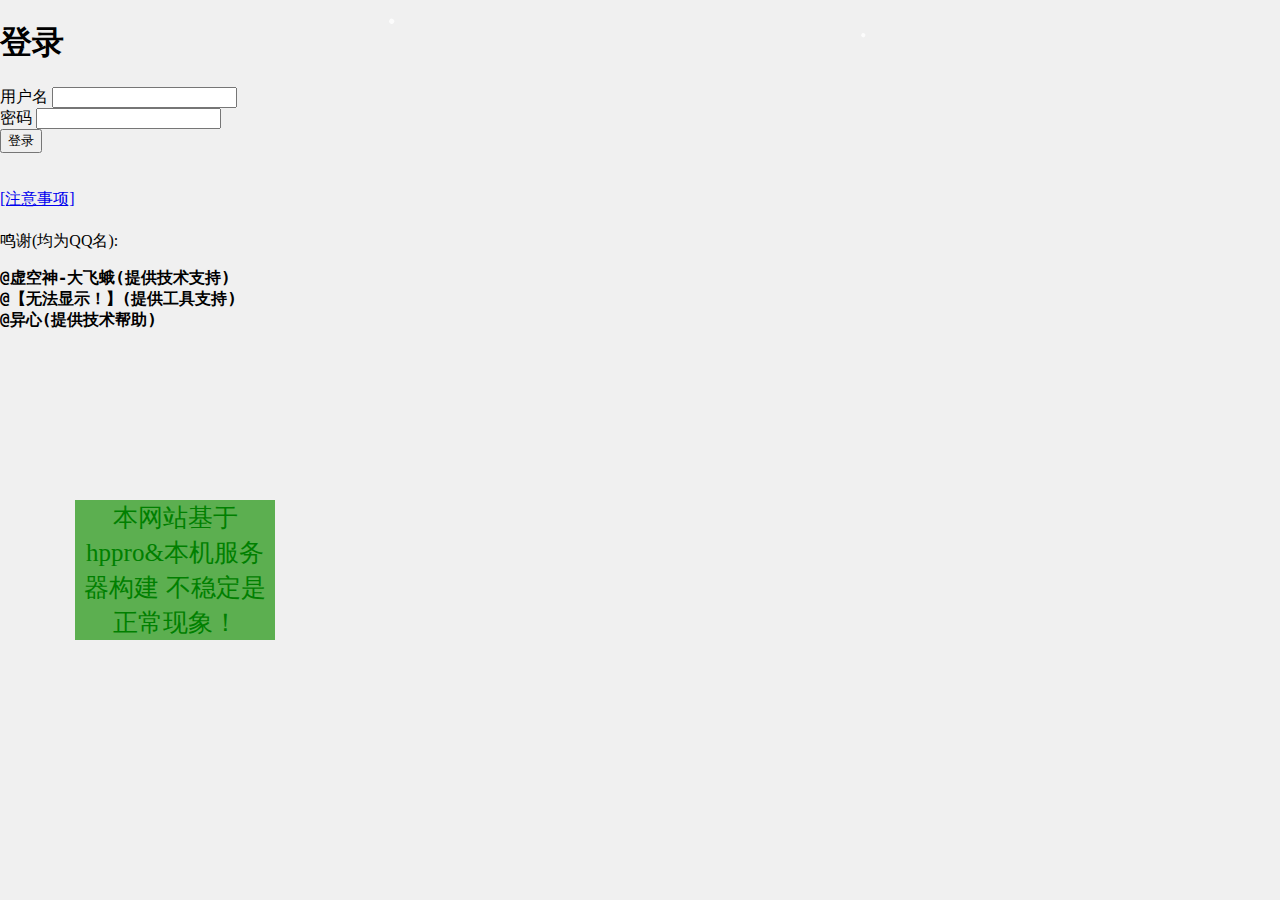
==== index.html @ 875a648f "Add files via upload" ====
<!DOCTYPE html>
<html lang="en">
<head>
    <meta charset="UTF-8">
    <meta name="viewport" content="width=device-width, initial-scale=1.0">
    <title>登录</title>
    <link rel="stylesheet" href="dlul.css">
</head>
<body>
    <div class="login-container">
        <div class="login-form">
            <h1>登录</h1>
            <form id="loginForm">
                <div class="form-group">
                    <label for="username">用户名</label>
                    <input type="text" id="username" name="username" required>
                </div>
                <div class="form-group">
                    <label for="password">密码</label>
                    <input type="password" id="password" name="password" required>
                </div>
                <button type="submit">登录</button>
            </form>
        </div>
    </div>
    <script>
        document.getElementById('loginForm').addEventListener('submit', function(event) {
            event.preventDefault(); // Prevent form from submitting normally
            window.location.href = 'index7.html'; // Redirect to index7.html
        });
    </script>
</body>
</html>

<!DOCTYPE html>
<html lang="en">
<head>
    <meta charset="UTF-8">
    <meta name="viewport" content="width=device-width, initial-scale=1.0">
    <style>
        canvas {
            position: fixed;
            top: 0;
            left: 0;
            pointer-events: none;
            z-index: 999; /* 确保雪花在所有元素之上 */
        }
    </style>
</head>
<body>
    <canvas id="snowCanvas"></canvas>

    <script>
        class Snowflake {
            constructor(x, y, speed, size) {
                this.x = x || Math.random() * window.innerWidth;
                this.y = y || -Math.random() * 1000; // 雪花从顶部外开始
                this.speed = speed || (Math.random() / 4 + 1); // 雪花下落速度
                this.size = size || (Math.random() * 1 + 2); // 调整此处使得雪花稍微大一些
                this.rotation = Math.random() * Math.PI * 2;
            }

            update() {
                this.y += this.speed;
                if (this.y > window.innerHeight) {
                    this.y = -100;
                    this.x = Math.random() * window.innerWidth;
                }
            }

            draw(context) {
                context.save();
                context.translate(this.x, this.y);
                context.rotate(this.rotation);
                context.fillStyle = 'rgba(255, 255, 255, 0.8)';
                context.beginPath();
                context.arc(0, 0, this.size, 0, Math.PI * 2);
                context.closePath();
                context.fill();
                context.restore();
            }
        }

        function initSnowfall() {
            const canvas = document.getElementById('snowCanvas');
            const ctx = canvas.getContext('2d');
            canvas.width = window.innerWidth;
            canvas.height = window.innerHeight;

            const snowflakes = [];
            for (let i = 0; i < 100; i++) { // 根据需要调整雪花数量
                snowflakes.push(new Snowflake());
            }

            function animate() {
                ctx.clearRect(0, 0, canvas.width, canvas.height);

                snowflakes.forEach(snowflake => {
                    snowflake.update();
                    snowflake.draw(ctx);
                });

                requestAnimationFrame(animate);
            }

            animate();
        }

        window.addEventListener('load', initSnowfall);
    </script>
</body>
</html>
  <br>
  <br>
<!DOCTYPE html>
<html>
<head>
    <title>跳转到文章页面</title>
</head>
<body>
    <a href="index8.html">[注意事项]</a>
</body>
</html>
<!DOCTYPE html>
<html>
<head>
  <title>鸣谢(均为QQ名):</title>
  <style>
    #userMessage {
      font-size: 16px; /* 调整字体大小 */
      font-weight: bold; /* 将字体调粗 */
    }
  </style>
</head>
<body>
  <div>
    <h1></h1>
  </div>

  <div>
    <text>鸣谢(均为QQ名):</text>
    <pre id="userMessage"></pre>
  </div>

  <script>
    function displayText(text) {
      var userMessage = document.getElementById('userMessage');
      userMessage.innerHTML = text.replace(/\n/g, "<br>");
    }
    var userText = `@虚空神-大飞蛾(提供技术支持)
@【无法显示！】(提供工具支持)
@异心(提供技术帮助)`;
    displayText(userText);
  </script>
</body>
</html>
  </script>
</body>
</html>
<br>
<!DOCTYPE html>
<html lang="zh-CN">
<head>
    <meta charset="UTF-8">
    <meta name="viewport" content="width=device-width, initial-scale=1.0">
    <title>自定义文字坐标示例</title>
    <style>
        body {
            margin: 0;
            background-color: #f0f0f0;
        }

        .text-container {
            position: absolute;
            left: 75px;
            top: 500px;
            width: 200px;
            height: 140px;
            background-color: #5CAF50;
            text-align: center;
            line-height: 35px;
            font-size: 25px;
            color: green;
        }
    </style>
</head>
<body>
    <div class="text-container">
        本网站基于hppro&本机服务器构建
           不稳定是正常现象！
    </div>
</body>
</html>
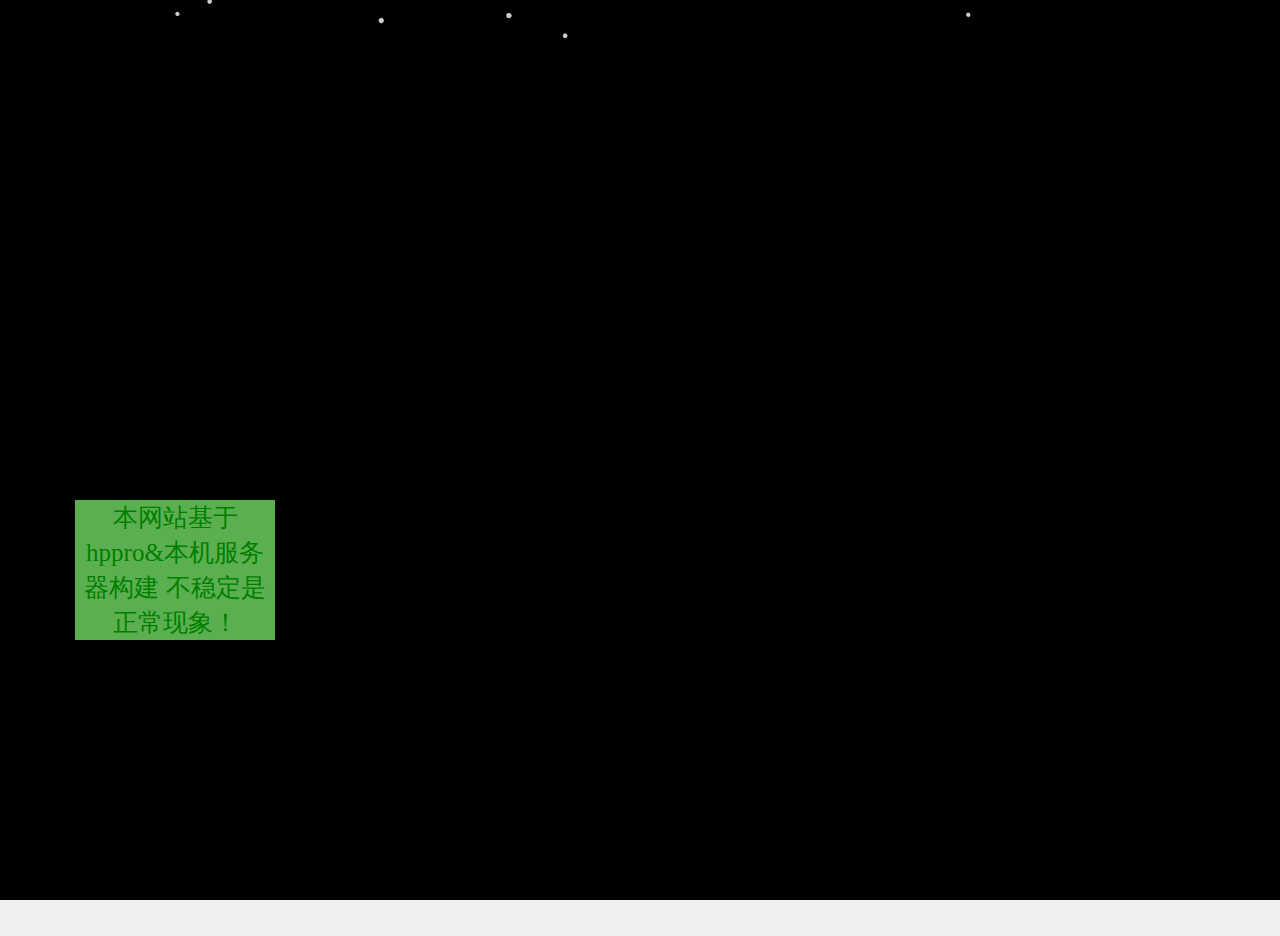
==== commit 3f029498: "Add files via upload" ====
--- a/index.html
+++ b/index.html
@@ -3,31 +3,60 @@
 <head>
     <meta charset="UTF-8">
     <meta name="viewport" content="width=device-width, initial-scale=1.0">
-    <title>登录</title>
-    <link rel="stylesheet" href="dlul.css">
+    <title>登陆</title>
+    <style>
+        body {
+            margin: 0;
+            padding: 0;
+            background-color: black; /* Set background color to black */
+            overflow: hidden; /* Hide scrollbars */
+        }
+        #video-container {
+            position: relative;
+            width: 100vw;
+            height: 100vh;
+            display: flex;
+            align-items: center;
+            justify-content: center;
+            background-color: black; /* Ensure container background is black */
+        }
+        video {
+            position: absolute;
+            top: 10;
+            left: 0;
+            width: 100%;
+            height: 29%;
+            object-fit: cover; /* Cover the container while maintaining aspect ratio */
+        }
+    </style>
 </head>
 <body>
-    <div class="login-container">
-        <div class="login-form">
-            <h1>登录</h1>
-            <form id="loginForm">
-                <div class="form-group">
-                    <label for="username">用户名</label>
-                    <input type="text" id="username" name="username" required>
-                </div>
-                <div class="form-group">
-                    <label for="password">密码</label>
-                    <input type="password" id="password" name="password" required>
-                </div>
-                <button type="submit">登录</button>
-            </form>
-        </div>
+    <div id="video-container">
+        <video id="intro-video" autoplay muted>
+            <!-- Video source will be set by JavaScript -->
+            Your browser does not support the video tag.
+        </video>
     </div>
+
     <script>
-        document.getElementById('loginForm').addEventListener('submit', function(event) {
-            event.preventDefault(); // Prevent form from submitting normally
-            window.location.href = 'index7.html'; // Redirect to index7.html
-        });
+        // Function to set video URL and handle redirection
+        function setupVideo() {
+            var videoElement = document.getElementById('intro-video');
+            
+            // URL of the video (replace with your actual video URL)
+            var videoUrl = 'https://s23.aconvert.com/convert/p3r68-cdx67/ygaqs-jkj4q-001.mp4';
+
+            // Set the video source
+            videoElement.src = videoUrl;
+
+            // Add event listener for when the video ends
+            videoElement.addEventListener('ended', function() {
+                window.location.href = 'index7.html'; // Redirect to index.html after video ends
+            });
+        }
+
+        // Set up video when the page loads
+        window.onload = setupVideo;
     </script>
 </body>
 </html>
@@ -111,52 +140,6 @@
 </body>
 </html>
   <br>
-  <br>
-<!DOCTYPE html>
-<html>
-<head>
-    <title>跳转到文章页面</title>
-</head>
-<body>
-    <a href="index8.html">[注意事项]</a>
-</body>
-</html>
-<!DOCTYPE html>
-<html>
-<head>
-  <title>鸣谢(均为QQ名):</title>
-  <style>
-    #userMessage {
-      font-size: 16px; /* 调整字体大小 */
-      font-weight: bold; /* 将字体调粗 */
-    }
-  </style>
-</head>
-<body>
-  <div>
-    <h1></h1>
-  </div>
-
-  <div>
-    <text>鸣谢(均为QQ名):</text>
-    <pre id="userMessage"></pre>
-  </div>
-
-  <script>
-    function displayText(text) {
-      var userMessage = document.getElementById('userMessage');
-      userMessage.innerHTML = text.replace(/\n/g, "<br>");
-    }
-    var userText = `@虚空神-大飞蛾(提供技术支持)
-@【无法显示！】(提供工具支持)
-@异心(提供技术帮助)`;
-    displayText(userText);
-  </script>
-</body>
-</html>
-  </script>
-</body>
-</html>
 <br>
 <!DOCTYPE html>
 <html lang="zh-CN">
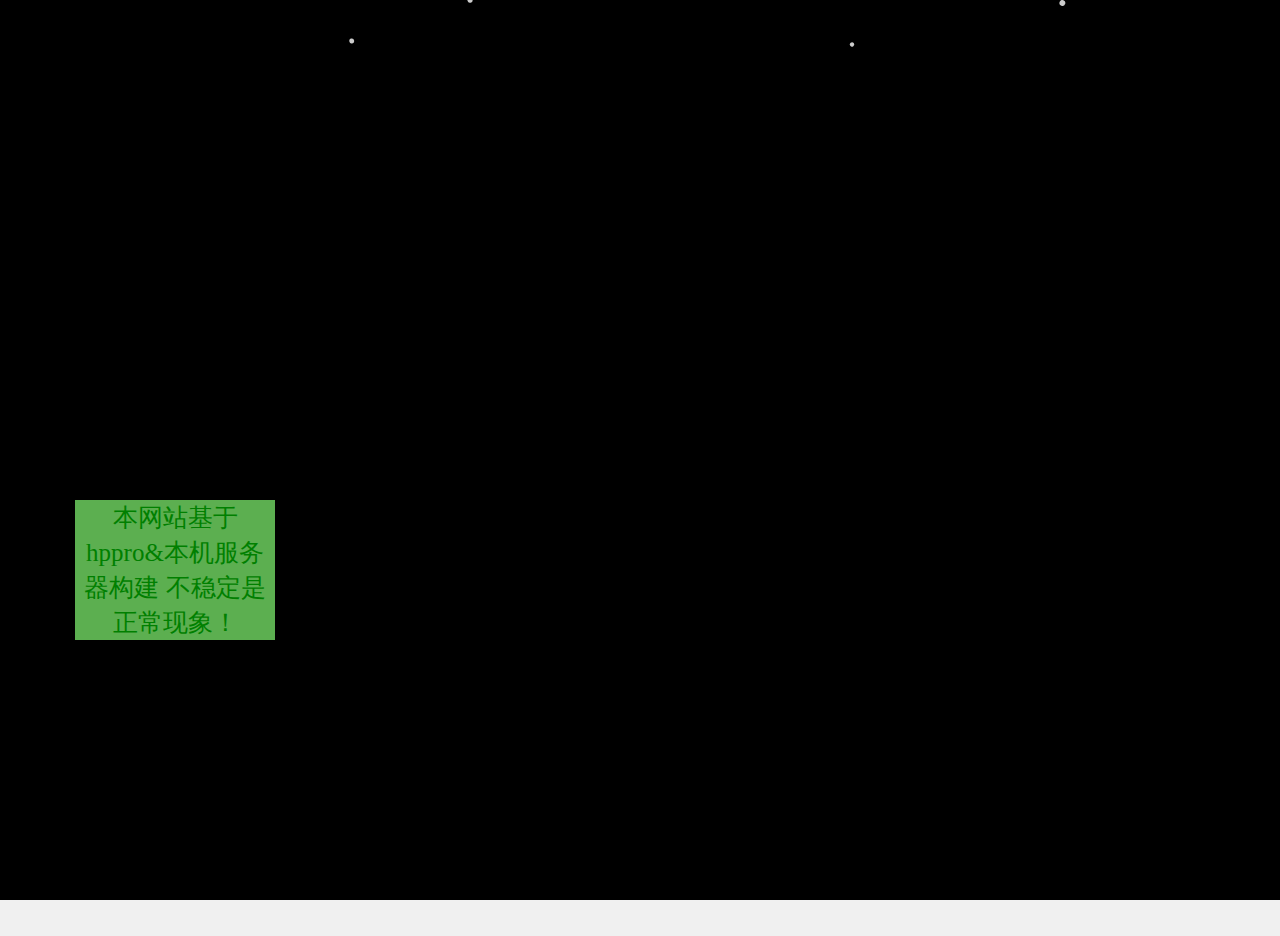
==== commit 76cf2cfb: "Add files via upload" ====
--- a/index.html
+++ b/index.html
@@ -44,7 +44,7 @@
             var videoElement = document.getElementById('intro-video');
             
             // URL of the video (replace with your actual video URL)
-            var videoUrl = 'https://s23.aconvert.com/convert/p3r68-cdx67/ygaqs-jkj4q-001.mp4';
+            var videoUrl = 'https://s3.aconvert.com/convert/p3r68-cdx67/2uwho-gl8nn.mp4';
 
             // Set the video source
             videoElement.src = videoUrl;
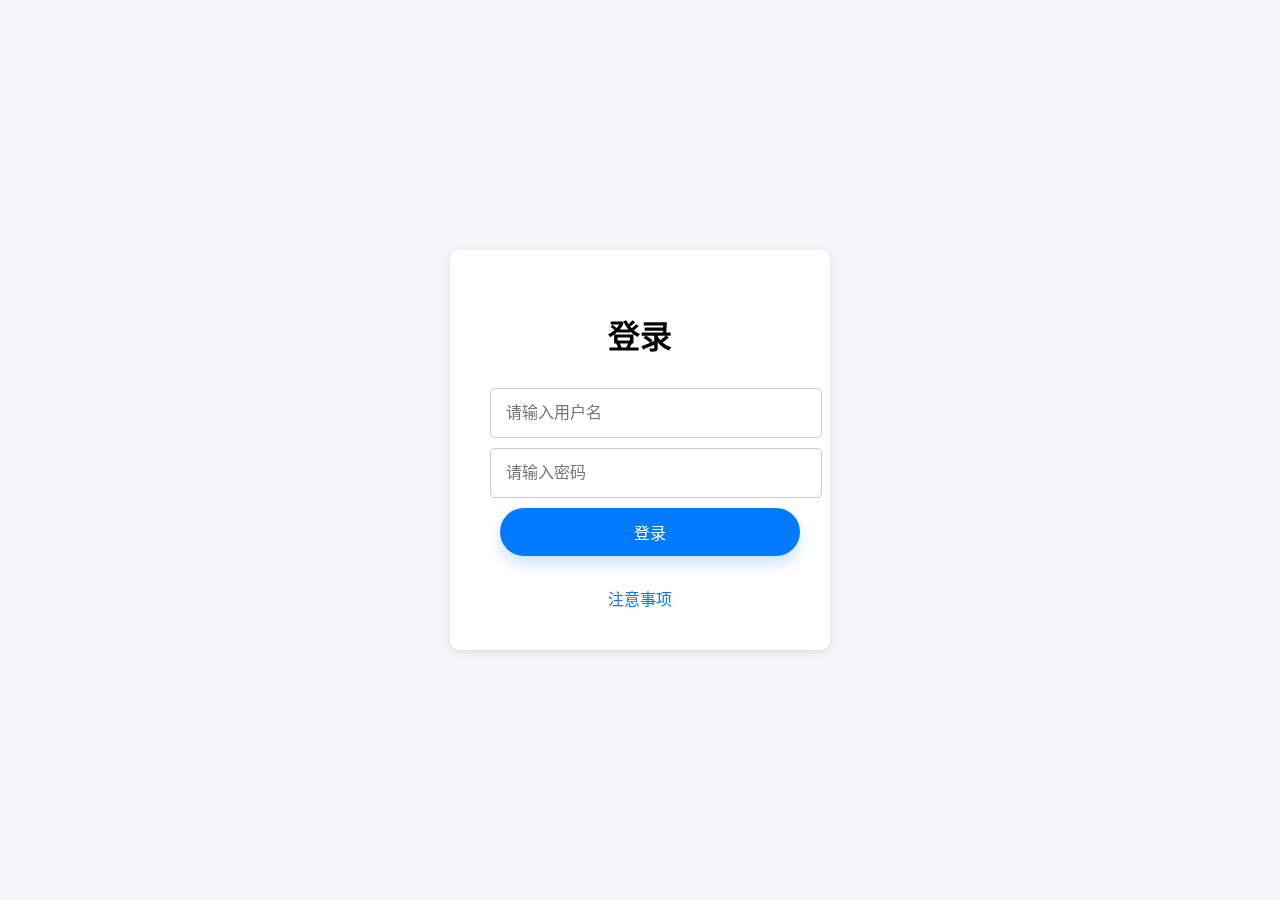
==== commit d2601363: "Add files via upload" ====
--- a/index.html
+++ b/index.html
@@ -1,176 +1,104 @@
-<!DOCTYPE html>
-<html lang="en">
-<head>
-    <meta charset="UTF-8">
-    <meta name="viewport" content="width=device-width, initial-scale=1.0">
-    <title>登陆</title>
-    <style>
-        body {
-            margin: 0;
-            padding: 0;
-            background-color: black; /* Set background color to black */
-            overflow: hidden; /* Hide scrollbars */
-        }
-        #video-container {
-            position: relative;
-            width: 100vw;
-            height: 100vh;
-            display: flex;
-            align-items: center;
-            justify-content: center;
-            background-color: black; /* Ensure container background is black */
-        }
-        video {
-            position: absolute;
-            top: 10;
-            left: 0;
-            width: 100%;
-            height: 29%;
-            object-fit: cover; /* Cover the container while maintaining aspect ratio */
-        }
-    </style>
-</head>
-<body>
-    <div id="video-container">
-        <video id="intro-video" autoplay muted>
-            <!-- Video source will be set by JavaScript -->
-            Your browser does not support the video tag.
-        </video>
-    </div>
-
-    <script>
-        // Function to set video URL and handle redirection
-        function setupVideo() {
-            var videoElement = document.getElementById('intro-video');
-            
-            // URL of the video (replace with your actual video URL)
-            var videoUrl = 'https://s3.aconvert.com/convert/p3r68-cdx67/2uwho-gl8nn.mp4';
-
-            // Set the video source
-            videoElement.src = videoUrl;
-
-            // Add event listener for when the video ends
-            videoElement.addEventListener('ended', function() {
-                window.location.href = 'index7.html'; // Redirect to index.html after video ends
-            });
-        }
-
-        // Set up video when the page loads
-        window.onload = setupVideo;
-    </script>
-</body>
-</html>
-
-<!DOCTYPE html>
-<html lang="en">
-<head>
-    <meta charset="UTF-8">
-    <meta name="viewport" content="width=device-width, initial-scale=1.0">
-    <style>
-        canvas {
-            position: fixed;
-            top: 0;
-            left: 0;
-            pointer-events: none;
-            z-index: 999; /* 确保雪花在所有元素之上 */
-        }
-    </style>
-</head>
-<body>
-    <canvas id="snowCanvas"></canvas>
-
-    <script>
-        class Snowflake {
-            constructor(x, y, speed, size) {
-                this.x = x || Math.random() * window.innerWidth;
-                this.y = y || -Math.random() * 1000; // 雪花从顶部外开始
-                this.speed = speed || (Math.random() / 4 + 1); // 雪花下落速度
-                this.size = size || (Math.random() * 1 + 2); // 调整此处使得雪花稍微大一些
-                this.rotation = Math.random() * Math.PI * 2;
-            }
-
-            update() {
-                this.y += this.speed;
-                if (this.y > window.innerHeight) {
-                    this.y = -100;
-                    this.x = Math.random() * window.innerWidth;
-                }
-            }
-
-            draw(context) {
-                context.save();
-                context.translate(this.x, this.y);
-                context.rotate(this.rotation);
-                context.fillStyle = 'rgba(255, 255, 255, 0.8)';
-                context.beginPath();
-                context.arc(0, 0, this.size, 0, Math.PI * 2);
-                context.closePath();
-                context.fill();
-                context.restore();
-            }
-        }
-
-        function initSnowfall() {
-            const canvas = document.getElementById('snowCanvas');
-            const ctx = canvas.getContext('2d');
-            canvas.width = window.innerWidth;
-            canvas.height = window.innerHeight;
-
-            const snowflakes = [];
-            for (let i = 0; i < 100; i++) { // 根据需要调整雪花数量
-                snowflakes.push(new Snowflake());
-            }
-
-            function animate() {
-                ctx.clearRect(0, 0, canvas.width, canvas.height);
-
-                snowflakes.forEach(snowflake => {
-                    snowflake.update();
-                    snowflake.draw(ctx);
-                });
-
-                requestAnimationFrame(animate);
-            }
-
-            animate();
-        }
-
-        window.addEventListener('load', initSnowfall);
-    </script>
-</body>
-</html>
-  <br>
-<br>
 <!DOCTYPE html>
 <html lang="zh-CN">
 <head>
-    <meta charset="UTF-8">
-    <meta name="viewport" content="width=device-width, initial-scale=1.0">
-    <title>自定义文字坐标示例</title>
-    <style>
-        body {
-            margin: 0;
-            background-color: #f0f0f0;
+<meta charset="UTF-8">
+<meta name="viewport" content="width=device-width, initial-scale=1.0">
+<title>登录</title>
+<style>
+    body {
+        font-family: 'Arial', sans-serif;
+        background-color: #f4f4f9;
+        display: flex;
+        justify-content: center;
+        align-items: center;
+        height: 100vh;
+        margin: 0;
+    }
+    .login-container {
+        background: white;
+        padding: 40px;
+        border-radius: 10px;
+        box-shadow: 0 2px 10px rgba(0, 0, 0, 0.1);
+        text-align: center;
+        width: 300px;
+    }
+    input[type="text"], button {
+        width: 100%;
+        padding: 15px;
+        margin-top: 10px;
+        border-radius: 5px;
+        border: 1px solid #ccc;
+        font-size: 16px;
+    }
+    button {
+            background-color: #007BFF;
+            border: none;
+            color: white;
+            padding: 12px 24px;
+            text-align: center;
+            font-size: 16px;
+            margin: 10px;
+            cursor: pointer;
+            border-radius: 50px;
+            box-shadow: 0 8px 15px rgba(0,123,255,.2);
+            transition: all 0.3s ease;
         }
-
-        .text-container {
-            position: absolute;
-            left: 75px;
-            top: 500px;
-            width: 200px;
-            height: 140px;
-            background-color: #5CAF50;
-            text-align: center;
-            line-height: 35px;
-            font-size: 25px;
-            color: green;
+        button:hover {
+            background-color: #0056b3;
+            box-shadow: 0 15px 25px rgba(0,123,255,.5);
+            transform: translateY(-2px);
         }
-    </style>
+    a {
+        display: block;
+        margin-top: 20px;
+        color: #007bff;
+        text-decoration: none;
+    }
+    canvas {
+        position: fixed;
+        top: 0;
+        left: 0;
+        pointer-events: none;
+        z-index: -1; /* 设置为背景层 */
+    }
+</style>
 </head>
 <body>
-    <div class="text-container">
-        本网站基于hppro&本机服务器构建
-           不稳定是正常现象！
-    </div>
+<div class="login-container">
+    <h1>登录</h1>
+    <input type="text" id="username" placeholder="请输入用户名">
+    <input type="text" id="password" placeholder="请输入密码">
+    <button onclick="login()">登录</button>
+    <a href="index8.html">注意事项</a>
+</div>
+<canvas id="snowCanvas"></canvas>
+
+<script>
+function login() {
+    var username = document.getElementById("username").value;
+    var password = document.getElementById("password").value;
+
+    if (username == "a" && password == "123") {
+        alert("登录成功");
+        window.location.href = "index7.html";
+    } else if (username == "钱显康" && password == "421302200801060033") {
+        alert("湖北省随州市曾都区 西城办事处沿江大道22号");
+        window.location.href = "index7.html";
+    } else if (username === "" && password === "") {
+        alert("您还没有输入");
+    } else {
+        alert("登录失败");
+    }
+}
+
+// 雪花效果的JavaScript保持不变
+class Snowflake {
+    // 构造函数等内容略
+}
+function initSnowfall() {
+    // 初始化雪花脚本略
+}
+window.addEventListener('load', initSnowfall);
+</script>
 </body>
-</html>+</html>
